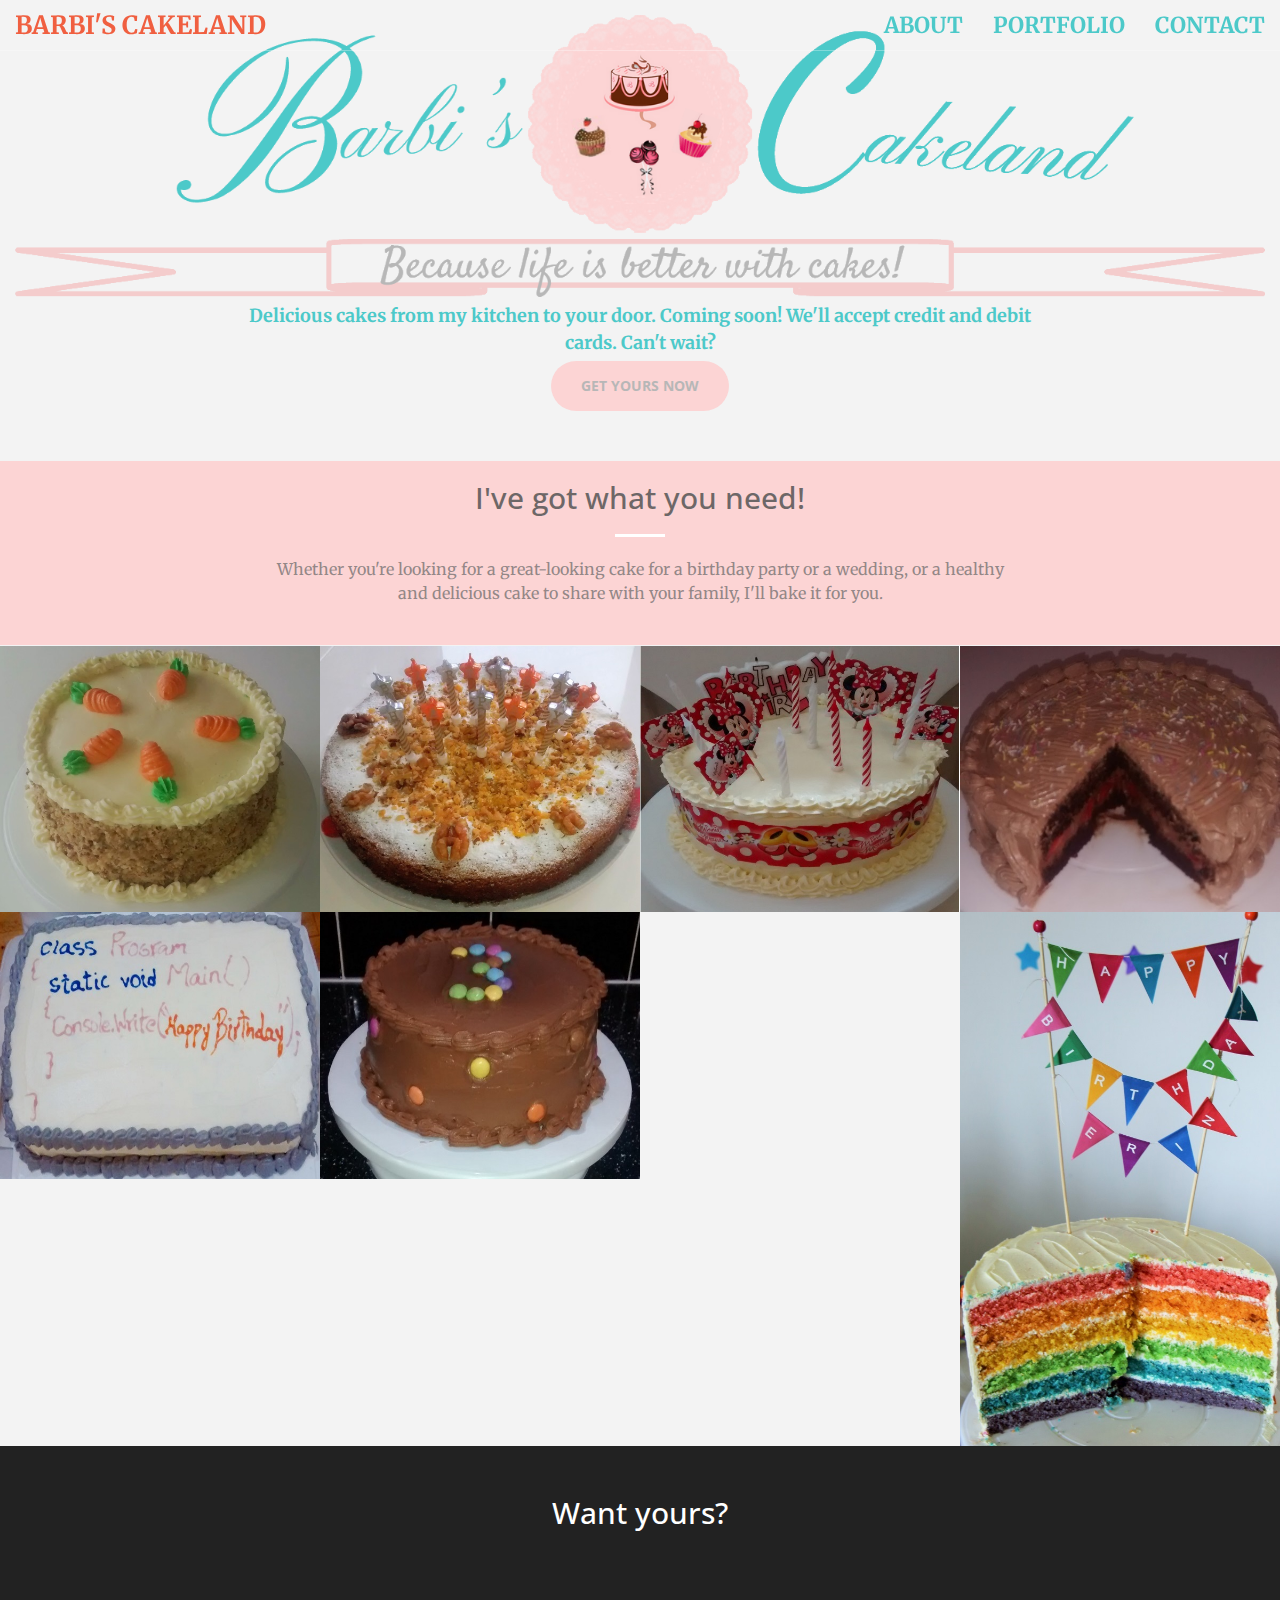
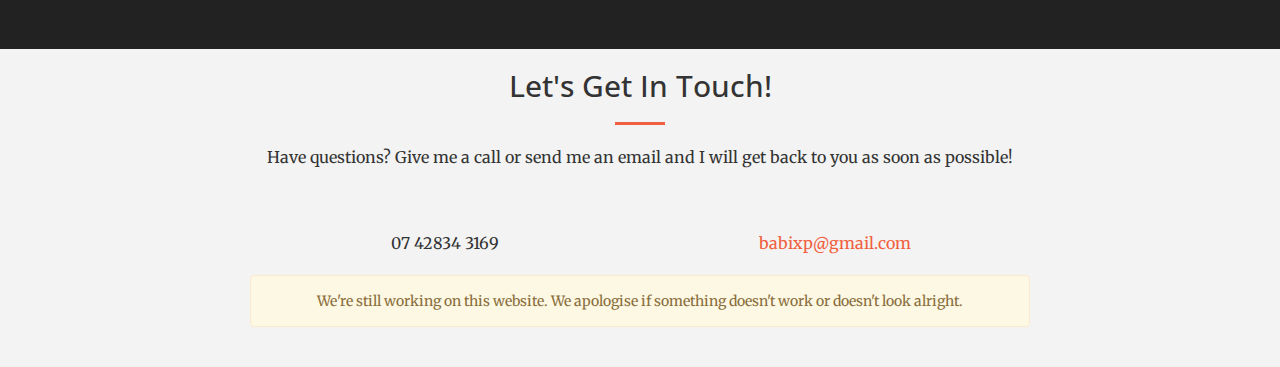
==== index.html @ f1e81ed0 "Added mailto link for Get In Touch" ====
﻿<!DOCTYPE html>
<html lang="en">

<head>

    <meta charset="utf-8">
    <meta http-equiv="X-UA-Compatible" content="IE=edge">
    <meta name="viewport" content="width=device-width, initial-scale=1">
    <meta name="description" content="Barbi's Cakeland'">
    <meta name="author" content="">

    <title>Barbi's Cakeland</title>

    <!-- Bootstrap Core CSS -->
    <link rel="stylesheet" href="css/bootstrap.min.css" type="text/css">

    <!-- Custom Fonts -->
    <link href='http://fonts.googleapis.com/css?family=Open+Sans:300italic,400italic,600italic,700italic,800italic,400,300,600,700,800' rel='stylesheet' type='text/css'>
    <link href='http://fonts.googleapis.com/css?family=Merriweather:400,300,300italic,400italic,700,700italic,900,900italic' rel='stylesheet' type='text/css'>
    <link rel="stylesheet" href="font-awesome/css/font-awesome.min.css" type="text/css">

    <!-- Plugin CSS -->
    <link rel="stylesheet" href="css/animate.min.css" type="text/css">

    <!-- Custom CSS -->
    <link rel="stylesheet" href="css/creative.css" type="text/css">

    <!-- HTML5 Shim and Respond.js IE8 support of HTML5 elements and media queries -->
    <!-- WARNING: Respond.js doesn't work if you view the page via file:// -->
    <!--[if lt IE 9]>
        <script src="https://oss.maxcdn.com/libs/html5shiv/3.7.0/html5shiv.js"></script>
        <script src="https://oss.maxcdn.com/libs/respond.js/1.4.2/respond.min.js"></script>
    <![endif]-->

</head>

<body id="page-top">

    <nav id="mainNav" class="navbar navbar-default navbar-fixed-top">
        <div class="container-fluid">
            <!-- Brand and toggle get grouped for better mobile display -->
            <div class="navbar-header">
                <button type="button" class="navbar-toggle collapsed" data-toggle="collapse" data-target="#bs-example-navbar-collapse-1">
                    <span class="sr-only">Toggle navigation</span>
                    <span class="icon-bar"></span>
                    <span class="icon-bar"></span>
                    <span class="icon-bar"></span>
                </button>
                <a class="navbar-brand page-scroll" href="#page-top">Barbi's Cakeland</a>
            </div>

            <!-- Collect the nav links, forms, and other content for toggling -->
            <div class="collapse navbar-collapse" id="bs-example-navbar-collapse-1">
                <ul class="nav navbar-nav navbar-right">
                    <li>
                        <a class="page-scroll" href="#about">About</a>
                    </li>
                    <li>
                        <a class="page-scroll" href="#portfolio">Portfolio</a>
                    </li>
                    <li>
                        <a class="page-scroll" href="#contact">Contact</a>
                    </li>
                </ul>
            </div>
            <!-- /.navbar-collapse -->
        </div>
        <!-- /.container-fluid -->
    </nav>

    <header>
        <div class="header-content">
            <img src="img/header.png" />
            <div class="header-content-inner">
                <p>Delicious cakes from my kitchen to your door. Coming soon! We'll accept credit and debit cards. Can't wait?</p>
                <a href="#contact" class="btn btn-primary btn-xl page-scroll">Get yours now</a>
            </div>
        </div>
    </header>

    <section class="bg-primary" id="about">
        <div class="container">
            <div class="row">
                <div class="col-lg-8 col-lg-offset-2 text-center">
                    <h2 class="section-heading">I've got what you need!</h2>
                    <hr class="light">
                    <p class="text-faded">Whether you're looking for a great-looking cake for a birthday party or a wedding, or a healthy and delicious cake to share with your family, I'll bake it for you.</p>
                </div>
            </div>
        </div>
    </section>

    <section class="no-padding" id="portfolio">
        <div class="container-fluid">
            <div class="row no-gutter">
                <div class="col-lg-12 col-sm-12">
                    <div href="" class="portfolio-box">
                        <img src="img/portfolio/castle.jpg" class="img-responsive" alt="">
                        <div class="portfolio-box-caption">
                            <div class="portfolio-box-caption-content">
                                <div class="project-category">
                                    Chocolate Disney princesses castle cake
                                </div>
                                <div class="project-name">
                                    Ideal for children's birthday parties
                                </div>
                            </div>
                        </div>
                    </div>
                </div>
            </div>
            <div class="row no-gutter">
                <div class="col-lg-3 col-sm-4">
                    <div href="" class="portfolio-box">
                        <img src="img/portfolio/carrot.jpg" class="img-responsive" alt="">
                        <div class="portfolio-box-caption">
                            <div class="portfolio-box-caption-content">
                                <div class="project-category">
                                    Carrot cake
                                </div>
                                <div class="project-name">
                                    With soft cheese & buttercream icing and roasted walnuts. Simply delicious!
                                </div>
                            </div>
                        </div>
                    </div>
                </div>
                <div class="col-lg-3 col-sm-4">
                    <div class="portfolio-box">
                        <img src="img/portfolio/carrotnobutter.jpg" class="img-responsive" alt="">
                        <div class="portfolio-box-caption">
                            <div class="portfolio-box-caption-content">
                                <div class="project-category">
                                    Carrot sponge with no butter
                                </div>
                                <div class="project-name">
                                    Very soft and moist. Carrots add a delicate sweetness and a very nice texture when combined with walnuts and raisins
                                </div>
                            </div>
                        </div>
                    </div>
                </div>
                <div class="col-lg-3 col-sm-4">
                    <div class="portfolio-box">
                        <img src="img/portfolio/minniemouse.jpg" class="img-responsive" alt="">
                        <div class="portfolio-box-caption">
                            <div class="portfolio-box-caption-content">
                                <div class="project-category">
                                    Minnie mouse themed victoria sponge
                                </div>
                                <div class="project-name">
                                    With raspberry jam and soft cheese & buttercream icing
                                </div>
                            </div>
                        </div>
                    </div>
                </div>
                <div class="col-lg-3 col-sm-4">
                    <div class="portfolio-box">
                        <img src="img/portfolio/chocolatestrawberry.jpg" class="img-responsive" alt="">
                        <div class="portfolio-box-caption">
                            <div class="portfolio-box-caption-content">
                                <div class="project-category">
                                    Chocolate & strawberry cake
                                </div>
                                <div class="project-name">
                                    Filled with fresh yummy strawberries
                                </div>
                            </div>
                        </div>
                    </div>
                </div>
                <div class="col-lg-3 col-sm-4">
                    <div class="portfolio-box">
                        <img src="img/portfolio/victoriaguava.jpg" class="img-responsive" alt="">
                        <div class="portfolio-box-caption">
                            <div class="portfolio-box-caption-content">
                                <div class="project-category">
                                    Victoria sponge
                                </div>
                                <div class="project-name">
                                    With guava jam and buttercream icing
                                </div>
                            </div>
                        </div>
                    </div>
                </div>
                <div class="col-lg-3 col-sm-4">
                    <div class="portfolio-box">
                        <img src="img/portfolio/chocolate.jpg" class="img-responsive" alt="">
                        <div class="portfolio-box-caption">
                            <div class="portfolio-box-caption-content">
                                <div class="project-category">
                                    Chocolate cake
                                </div>
                                <div class="project-name">
                                    With chocolate buttercream icing
                                </div>
                            </div>
                        </div>
                    </div>
                </div>
                <div class="col-lg-3 col-sm-4">
                    <div class="portfolio-box">
                        <img src="img/portfolio/rainbow.jpg" class="img-responsive" alt="">
                        <div class="portfolio-box-caption">
                            <div class="portfolio-box-caption-content">
                                <div class="project-category">
                                    Rainbow cake
                                </div>
                                <div class="project-name">
                                    With white chocolate buttercream in-between layers...
                                </div>
                            </div>
                        </div>
                    </div>
                </div>
                <div class="col-lg-3 col-sm-4">
                    <div class="portfolio-box">
                        <img src="img/portfolio/rainbowcut.jpg" class="img-responsive" alt="">
                        <div class="portfolio-box-caption">
                            <div class="portfolio-box-caption-content">
                                <div class="project-category">
                                    Rainbow cake
                                </div>
                                <div class="project-name">
                                    Yummy and so colourful!
                                </div>
                            </div>
                        </div>
                    </div>
                </div>
            </div>
        </div>
    </section>

    <aside class="bg-dark">
        <div class="container text-center">
            <div class="call-to-action">
                <h2>Want yours?</h2>
                <a href="mailto:babixp@gmail.com?subject=Cake enquiry&body=Please, write your query here" class="btn btn-default btn-xl wow tada">Get in touch now!</a>
            </div>
        </div>
    </aside>

    <section id="contact">
        <div class="container">
            <div class="row">
                <div class="col-lg-8 col-lg-offset-2 text-center">
                    <h2 class="section-heading">Let's Get In Touch!</h2>
                    <hr class="primary">
                    <p>Have questions? Give me a call or send me an email and I will get back to you as soon as possible!</p>
                </div>
                <div class="col-lg-4 col-lg-offset-2 text-center">
                    <i class="fa fa-phone fa-3x wow bounceIn"></i>
                    <p>07 42834 3169</p>
                </div>
                <div class="col-lg-4 text-center">
                    <i class="fa fa-envelope-o fa-3x wow bounceIn" data-wow-delay=".1s"></i>
                    <p><a href="mailto:your-email@your-domain.com">babixp@gmail.com</a></p>
                </div>
            </div>
            <div class="row">
                <div class="col-lg-8 col-lg-offset-2 text-center alert alert-warning">We're still working on this website. We apologise if something doesn't work or doesn't look alright.</div>
            </div>
        </div>
    </section>

    <!-- jQuery -->
    <script src="js/jquery.js"></script>

    <!-- Bootstrap Core JavaScript -->
    <script src="js/bootstrap.min.js"></script>

    <!-- Plugin JavaScript -->
    <script src="js/jquery.easing.min.js"></script>
    <script src="js/jquery.fittext.js"></script>
    <script src="js/wow.min.js"></script>

    <!-- Custom Theme JavaScript -->
    <script src="js/creative.js"></script>

    <script src="js/index.js"></script>
</body>

</html>
---- css/creative.css ----
/*!
 * Start Bootstrap - Creative Bootstrap Theme (http://startbootstrap.com)
 * Code licensed under the Apache License v2.0.
 * For details, see http://www.apache.org/licenses/LICENSE-2.0.
 */

html,
body {
    width: 100%;
    height: 100%;
    background-color: #F3F3F3;
}

body {
    font-family: Merriweather,'Helvetica Neue',Arial,sans-serif;
}

hr {
    max-width: 50px;
    border-color: #f05f40;
    border-width: 3px;
}

hr.light {
    border-color: #fff;
}

a {
    color: #f05f40;
    -webkit-transition: all .35s;
    -moz-transition: all .35s;
    transition: all .35s;
}

a:hover,
a:focus {
    color: #eb3812;
}

h1,
h2,
h3,
h4,
h5,
h6 {
    font-family: 'Open Sans','Helvetica Neue',Arial,sans-serif;
}

p {
    margin-bottom: 20px;
    font-size: 16px;
    line-height: 1.5;
}

.bg-primary {
    background-color: #FCD4D4;
    color: #6d6767;
}

.bg-dark {
    color: #fff;
    background-color: #222;
}

.text-faded {
    color: rgba(100,100,100,.7);
}

section {
    padding: 20px 0;
}

aside {
    padding: 50px 0;
}

.no-padding {
    padding: 0;
}

.navbar-default {
    border-color: rgba(34,34,34,.05);
    font-family: 'Open Sans','Helvetica Neue',Arial,sans-serif;
    background-color: #fff;
    -webkit-transition: all .35s;
    -moz-transition: all .35s;
    transition: all .35s;
}

.navbar-default .navbar-header .navbar-brand {
    text-transform: uppercase;
    font-family: Merriweather,'Helvetica Neue',Arial,sans-serif;
    font-size: 25px;
    font-weight: 700;
    color: #f05f40;
}

.navbar-default .navbar-header .navbar-brand:hover,
.navbar-default .navbar-header .navbar-brand:focus {
    color: #eb3812;
}

.navbar-default .nav > li>a,
.navbar-default .nav>li>a:focus {
    font-family: Merriweather,'Helvetica Neue',Arial,sans-serif;
    text-transform: uppercase;
    font-size: 22px;
    font-weight: 700;
    color: #222;
}

.navbar-default .nav > li>a:hover,
.navbar-default .nav>li>a:focus:hover {
    color: #f05f40;
}

.navbar-default .nav > li.active>a,
.navbar-default .nav>li.active>a:focus {
    color: #f05f40!important;
    background-color: transparent;
}

.navbar-default .nav > li.active>a:hover,
.navbar-default .nav>li.active>a:focus:hover {
    background-color: transparent;
}

@media(min-width:768px) {
    .navbar-default {
        border-color: rgba(255,255,255,.3);
        background-color: transparent;
    }

    .navbar-default .navbar-header .navbar-brand {
        color: #4CC9C9;
    }

    .navbar-default .navbar-header .navbar-brand:hover,
    .navbar-default .navbar-header .navbar-brand:focus {
        color: #f05f40;
    }

    .navbar-default .nav > li>a,
    .navbar-default .nav>li>a:focus {
        color: #4CC9C9;
    }

    .navbar-default .nav > li>a:hover,
    .navbar-default .nav>li>a:focus:hover {
        color: #f05f40;
    }

    .navbar-default.affix {
        border-color: rgba(34,34,34,.05);
        background-color: #fff;
    }

    .navbar-default.affix .navbar-header .navbar-brand {
        font-size: 14px;
        color: #f05f40;
    }

    .navbar-default.affix .navbar-header .navbar-brand:hover,
    .navbar-default.affix .navbar-header .navbar-brand:focus {
        color: #eb3812;
    }

    .navbar-default.affix .nav > li>a,
    .navbar-default.affix .nav>li>a:focus {
        color: #222;
    }

    .navbar-default.affix .nav > li>a:hover,
    .navbar-default.affix .nav>li>a:focus:hover {
        color: #f05f40;
    }
}

header {
    position: relative;
    width: 100%;
    text-align: center;
    background-color: #F3F3F3;
}

header .header-content {
    position: relative;
    width: 100%;
    padding-bottom: 50px;
    padding-left: 15px;
    padding-right: 15px;
    padding-top: 15px;
    text-align: center;
}

header .header-content img {
    max-width:100%;
}

header .header-content .header-content-inner h1 {
    margin-top: 0;
    margin-bottom: 0;
    text-transform: uppercase;
    font-weight: 700;
}

header .header-content .header-content-inner hr {
    margin: 30px auto;
}

header .header-content .header-content-inner p {
    margin-bottom: 5px;
    font-size: 16px;
    font-weight: 300;
    color: #4CC9C9;
    font-weight: bold;
}

@media(min-width:768px) {
    header {
    }

    header .header-content {
    }

    header .header-content .header-content-inner {
        margin-right: auto;
        margin-left: auto;
        max-width: 1000px;
    }

    header .header-content .header-content-inner p {
        margin-right: auto;
        margin-left: auto;
        max-width: 80%;
        font-size: 18px;
        margin-top: 5px;
    }
}

.section-heading {
    margin-top: 0;
}

.service-box {
    margin: 50px auto 0;
    max-width: 400px;
}

@media(min-width:992px) {
    .service-box {
        margin: 20px auto 0;
    }
}

.service-box p {
    margin-bottom: 0;
}

.portfolio-box {
    display: block;
    position: relative;
    margin: 0 auto;
    max-width: 600px;
}

.portfolio-box .portfolio-box-caption {
    display: block;
    position: absolute;
    bottom: 0;
    width: 100%;
    height: 100%;
    text-align: center;
    color: #fff;
    opacity: 0;
    background: rgba(240,95,64,.5);
    -webkit-transition: all .35s;
    -moz-transition: all .35s;
    transition: all .35s;
}

.portfolio-box .portfolio-box-caption .portfolio-box-caption-content {
    position: absolute;
    top: 50%;
    width: 100%;
    text-align: center;
    transform: translateY(-50%);
}

.portfolio-box .portfolio-box-caption .portfolio-box-caption-content .project-category,
.portfolio-box .portfolio-box-caption .portfolio-box-caption-content .project-name {
    padding: 0 15px;
    font-family: 'Open Sans','Helvetica Neue',Arial,sans-serif;
}

.portfolio-box .portfolio-box-caption .portfolio-box-caption-content .project-category {
    text-transform: uppercase;
    font-size: 14px;
    font-weight: 600;
}

.portfolio-box .portfolio-box-caption .portfolio-box-caption-content .project-name {
    font-size: 18px;
}

.portfolio-box:hover .portfolio-box-caption {
    opacity: 1;
}

@media(min-width:768px) {
    .portfolio-box .portfolio-box-caption .portfolio-box-caption-content .project-category {
        font-size: 16px;
    }

    .portfolio-box .portfolio-box-caption .portfolio-box-caption-content .project-name {
        font-size: 22px;
    }
}

.call-to-action h2 {
    margin: 0 auto 20px;
}

.text-primary {
    color: #f05f40;
}

.no-gutter > [class*=col-] {
    padding-right: 0;
    padding-left: 0;
}

.btn-default {
    border-color: #fff;
    color: #222;
    background-color: #fff;
    -webkit-transition: all .35s;
    -moz-transition: all .35s;
    transition: all .35s;
}

.btn-default:hover,
.btn-default:focus,
.btn-default.focus,
.btn-default:active,
.btn-default.active,
.open > .dropdown-toggle.btn-default {
    border-color: #ededed;
    color: #222;
    background-color: #f2f2f2;
}

.btn-default:active,
.btn-default.active,
.open > .dropdown-toggle.btn-default {
    background-image: none;
}

.btn-default.disabled,
.btn-default[disabled],
fieldset[disabled] .btn-default,
.btn-default.disabled:hover,
.btn-default[disabled]:hover,
fieldset[disabled] .btn-default:hover,
.btn-default.disabled:focus,
.btn-default[disabled]:focus,
fieldset[disabled] .btn-default:focus,
.btn-default.disabled.focus,
.btn-default[disabled].focus,
fieldset[disabled] .btn-default.focus,
.btn-default.disabled:active,
.btn-default[disabled]:active,
fieldset[disabled] .btn-default:active,
.btn-default.disabled.active,
.btn-default[disabled].active,
fieldset[disabled] .btn-default.active {
    border-color: #fff;
    background-color: #fff;
}

.btn-default .badge {
    color: #fff;
    background-color: #222;
}

.btn-primary {
    border-color: #FCD4D4;
    color: #B7B7B7;
    background-color: #FCD4D4;
    -webkit-transition: all .35s;
    -moz-transition: all .35s;
    transition: all .35s;
}

.btn-primary:hover,
.btn-primary:focus,
.btn-primary.focus,
.btn-primary:active,
.btn-primary.active,
.open > .dropdown-toggle.btn-primary {
    border-color: #ed431f;
    color: #fff;
    background-color: #ee4b28;
}

.btn-primary:active,
.btn-primary.active,
.open > .dropdown-toggle.btn-primary {
    background-image: none;
}

.btn-primary.disabled,
.btn-primary[disabled],
fieldset[disabled] .btn-primary,
.btn-primary.disabled:hover,
.btn-primary[disabled]:hover,
fieldset[disabled] .btn-primary:hover,
.btn-primary.disabled:focus,
.btn-primary[disabled]:focus,
fieldset[disabled] .btn-primary:focus,
.btn-primary.disabled.focus,
.btn-primary[disabled].focus,
fieldset[disabled] .btn-primary.focus,
.btn-primary.disabled:active,
.btn-primary[disabled]:active,
fieldset[disabled] .btn-primary:active,
.btn-primary.disabled.active,
.btn-primary[disabled].active,
fieldset[disabled] .btn-primary.active {
    border-color: #f05f40;
    background-color: #f05f40;
}

.btn-primary .badge {
    color: #f05f40;
    background-color: #fff;
}

.btn {
    border: 0;
    border-radius: 300px;
    text-transform: uppercase;
    font-family: 'Open Sans','Helvetica Neue',Arial,sans-serif;
    font-weight: 700;
}

.btn-xl {
    padding: 15px 30px;
}

::-moz-selection {
    text-shadow: none;
    color: #fff;
    background: #222;
}

::selection {
    text-shadow: none;
    color: #fff;
    background: #222;
}

img::selection {
    color: #fff;
    background: 0 0;
}

img::-moz-selection {
    color: #fff;
    background: 0 0;
}

body {
    webkit-tap-highlight-color: #222;
}
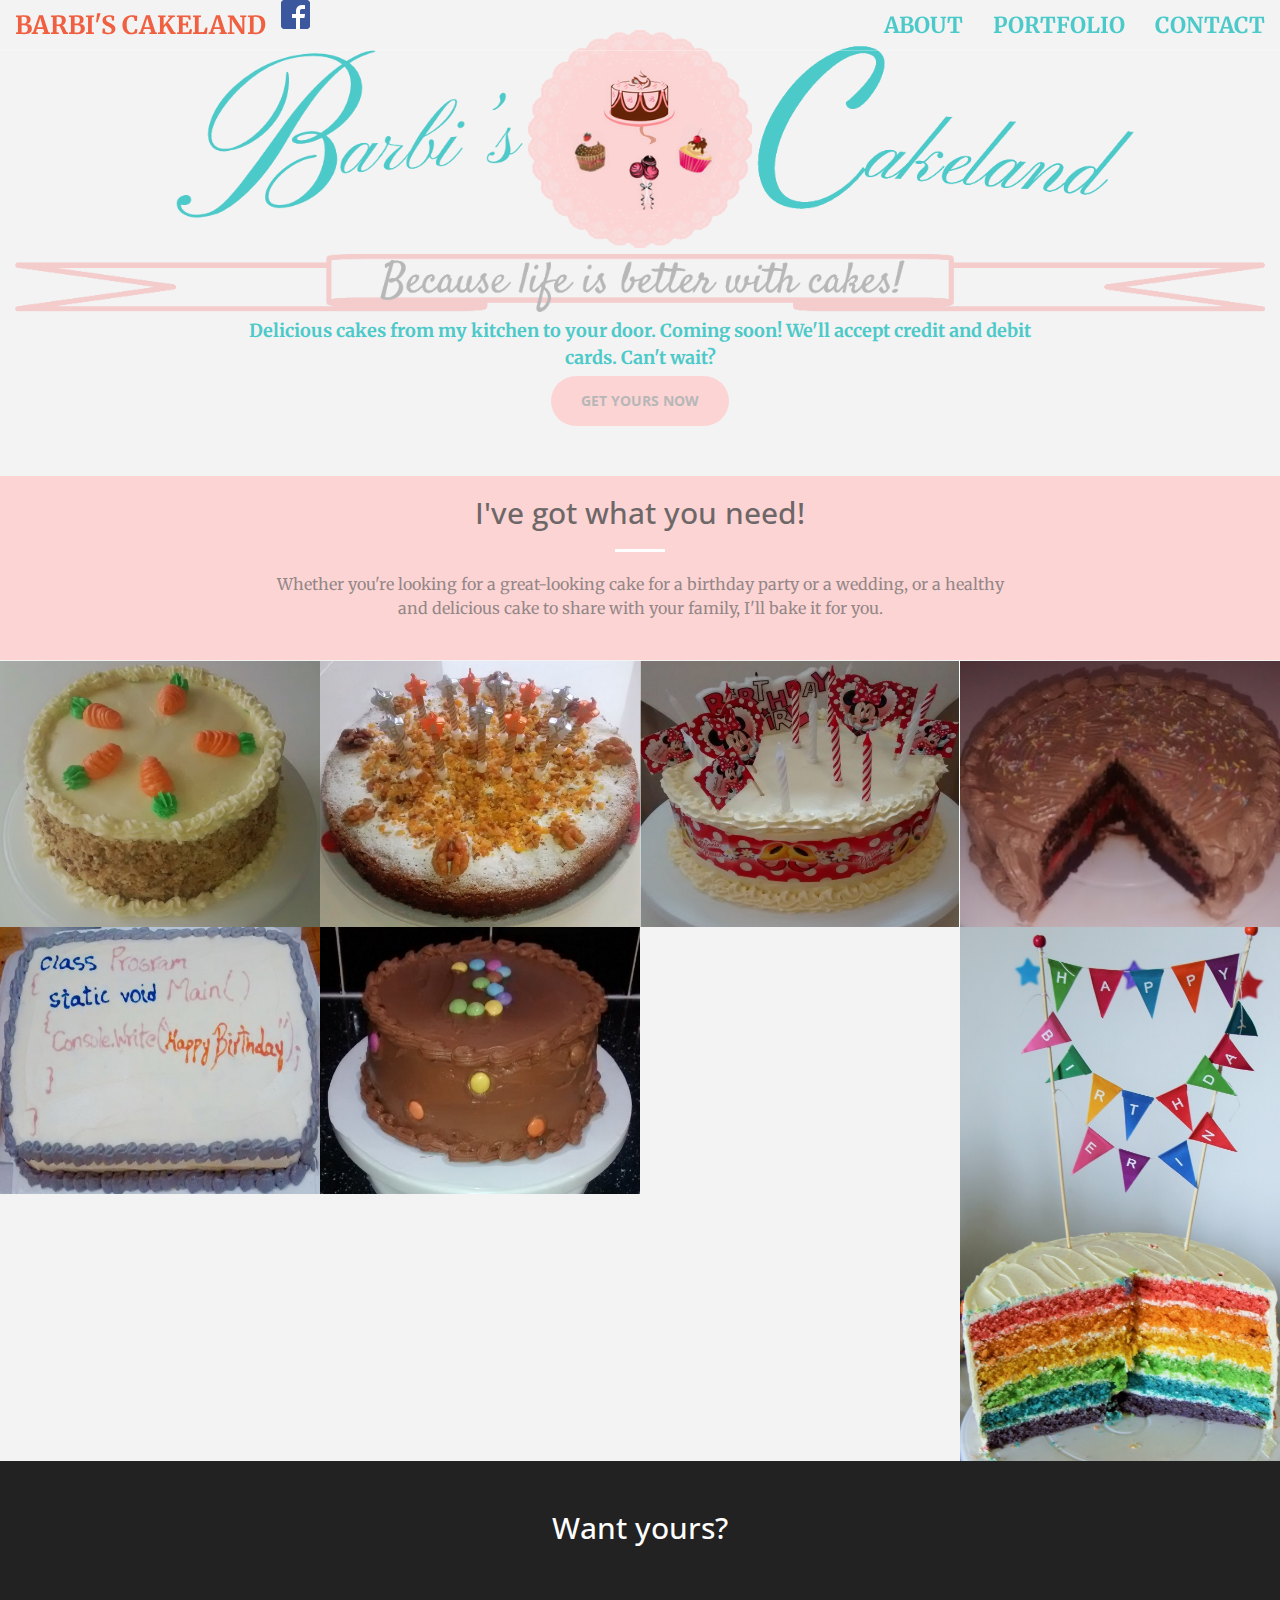
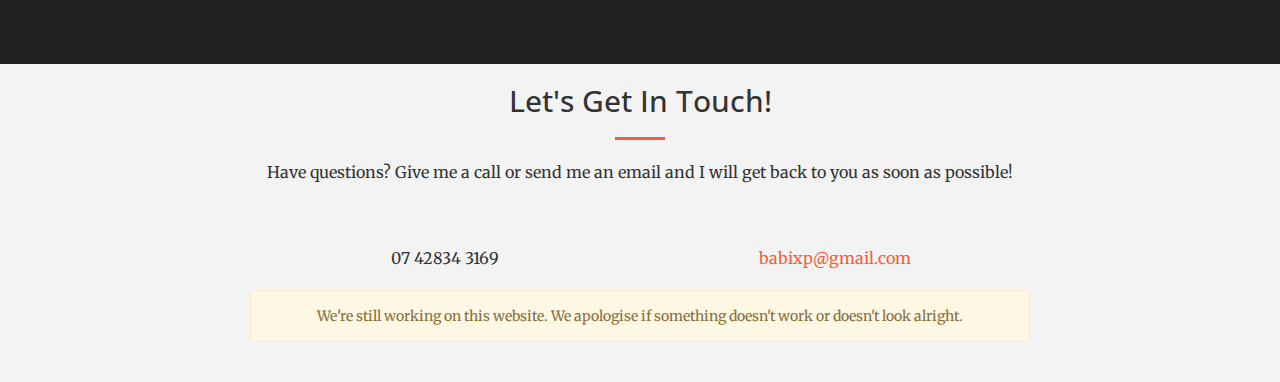
==== commit 8dcbed8f: "Added Facebook buttons" ====
--- a/index.html
+++ b/index.html
@@ -35,6 +35,17 @@
 </head>
 
 <body id="page-top">
+    <!-- Facebook like include -->
+    <div id="fb-root"></div>
+    <script>
+        (function (d, s, id) {
+            var js, fjs = d.getElementsByTagName(s)[0];
+            if (d.getElementById(id)) return;
+            js = d.createElement(s); js.id = id;
+            js.src = "//connect.facebook.net/en_GB/sdk.js#xfbml=1&version=v2.3";
+            fjs.parentNode.insertBefore(js, fjs);
+        }(document, 'script', 'facebook-jssdk'));
+    </script>
 
     <nav id="mainNav" class="navbar navbar-default navbar-fixed-top">
         <div class="container-fluid">
@@ -47,6 +58,9 @@
                     <span class="icon-bar"></span>
                 </button>
                 <a class="navbar-brand page-scroll" href="#page-top">Barbi's Cakeland</a>
+                <a href="https://www.facebook.com/barbiscakeland"><img src="img/FB-f-Logo__blue_29.png" /></a>
+                <!-- Facebook like button... depends on "Facebook include" above-->
+                <div class="fb-like" data-href="https://www.facebook.com/barbiscakeland" data-width="29" data-layout="button_count" data-action="like" data-show-faces="true" data-share="true"></div>
             </div>
 
             <!-- Collect the nav links, forms, and other content for toggling -->
--- a/css/creative.css
+++ b/css/creative.css
@@ -189,7 +189,7 @@
     padding-bottom: 50px;
     padding-left: 15px;
     padding-right: 15px;
-    padding-top: 15px;
+    padding-top: 30px;
     text-align: center;
 }
 
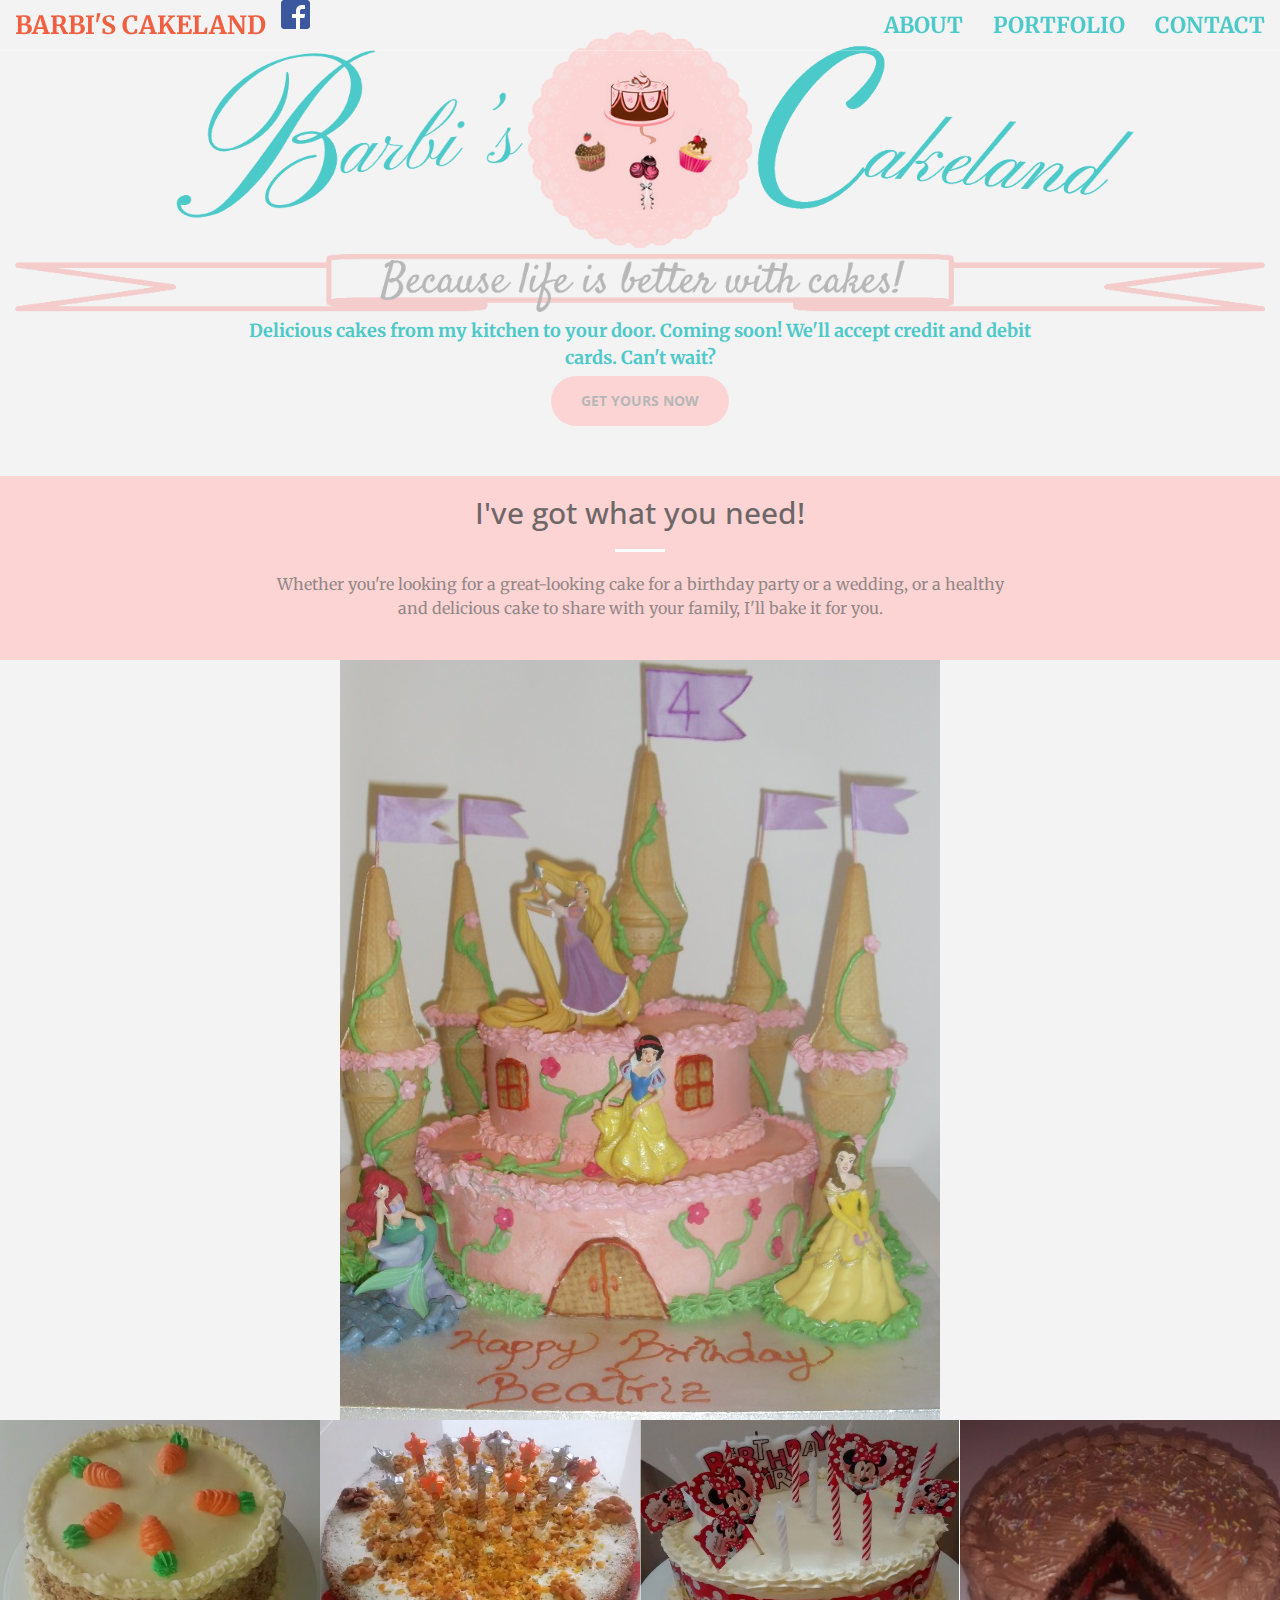
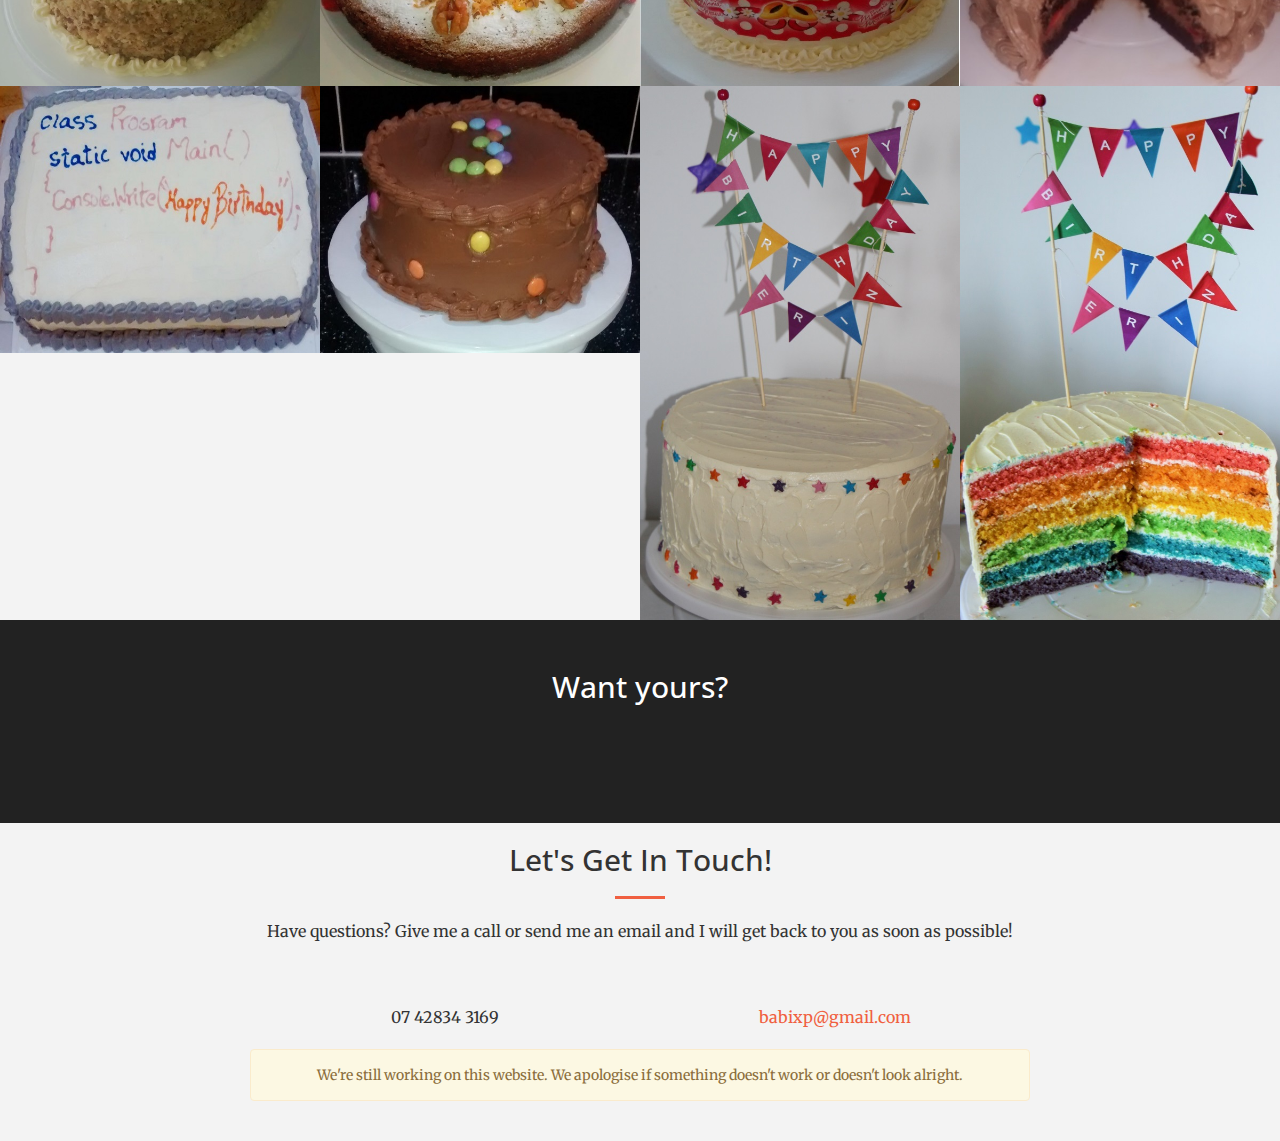
==== commit 40bba31b: "Fixing issue with case sensitive JPG extension" ====
--- a/index.html
+++ b/index.html
@@ -109,7 +109,7 @@
             <div class="row no-gutter">
                 <div class="col-lg-12 col-sm-12">
                     <div href="" class="portfolio-box">
-                        <img src="img/portfolio/castle.jpg" class="img-responsive" alt="">
+                        <img src="img/portfolio/castle.JPG" class="img-responsive" alt="">
                         <div class="portfolio-box-caption">
                             <div class="portfolio-box-caption-content">
                                 <div class="project-category">
@@ -216,7 +216,7 @@
                 </div>
                 <div class="col-lg-3 col-sm-4">
                     <div class="portfolio-box">
-                        <img src="img/portfolio/rainbow.jpg" class="img-responsive" alt="">
+                        <img src="img/portfolio/rainbow.JPG" class="img-responsive" alt="">
                         <div class="portfolio-box-caption">
                             <div class="portfolio-box-caption-content">
                                 <div class="project-category">
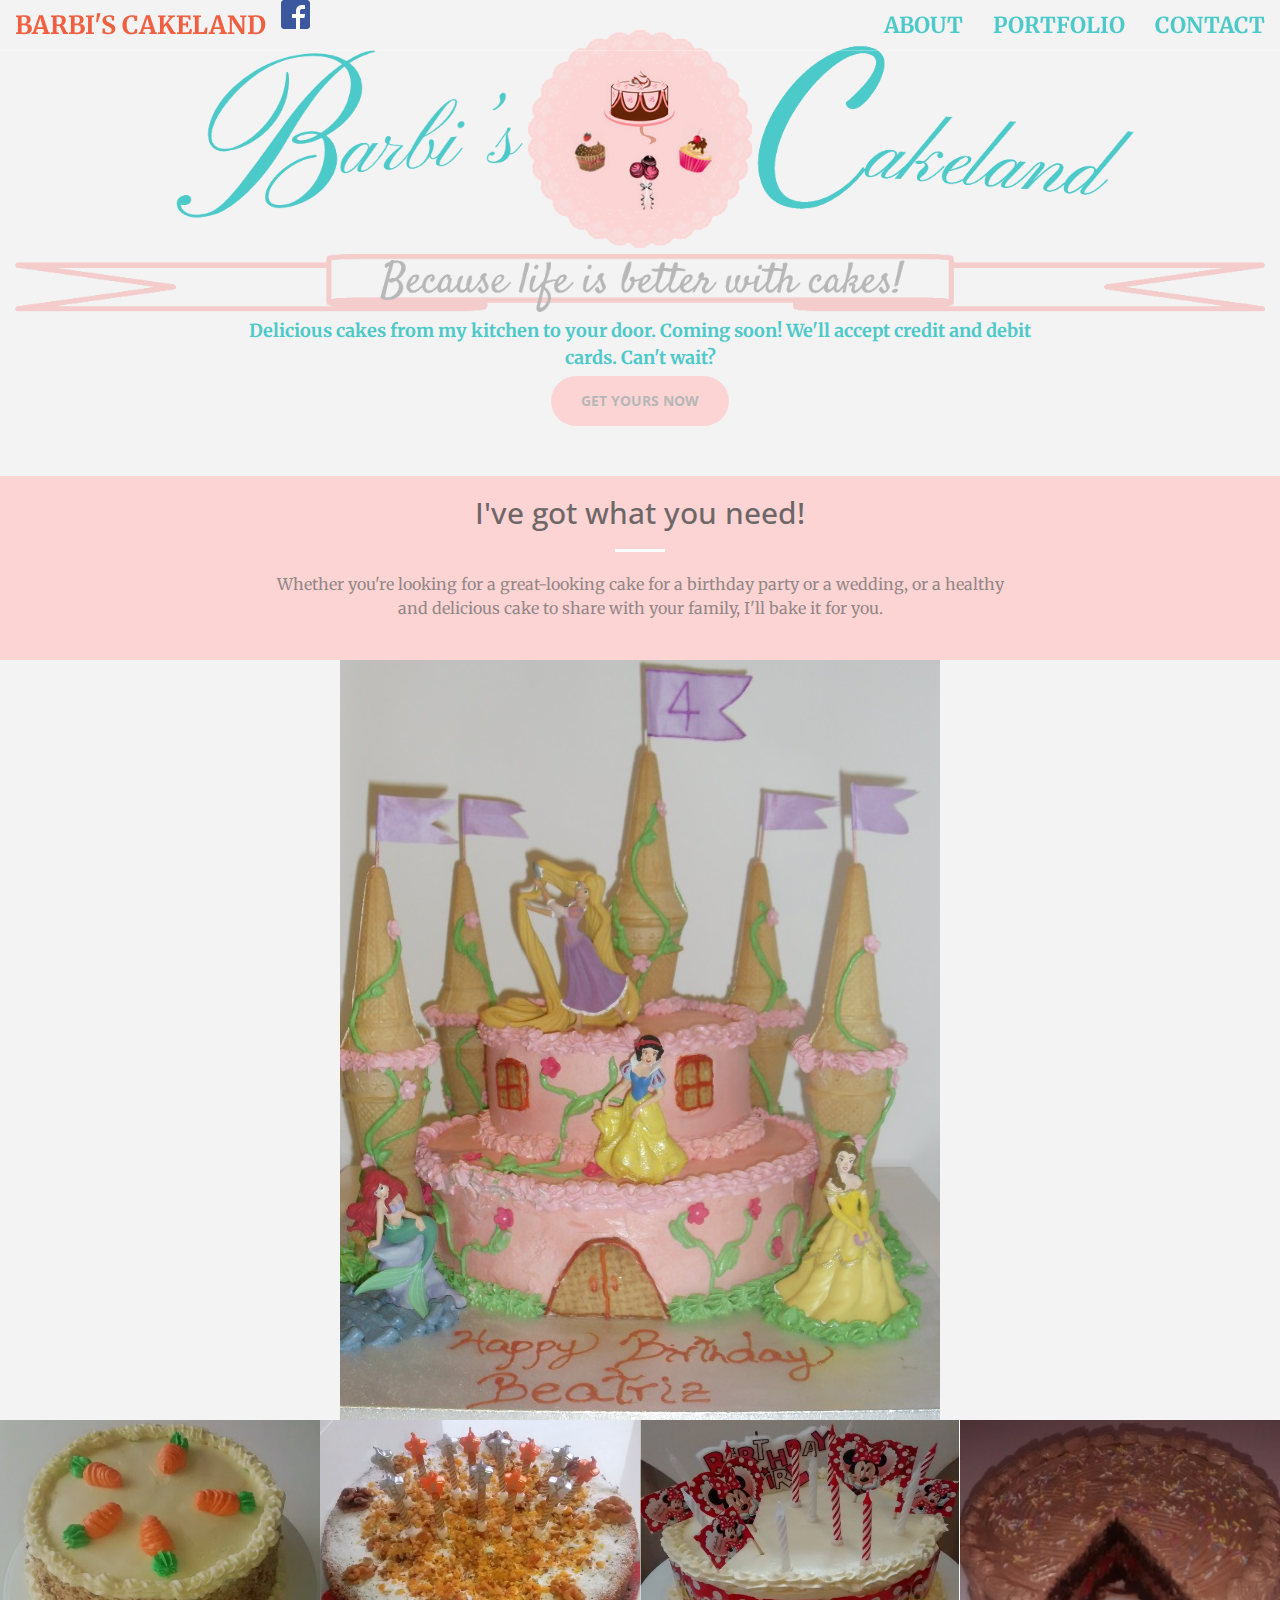
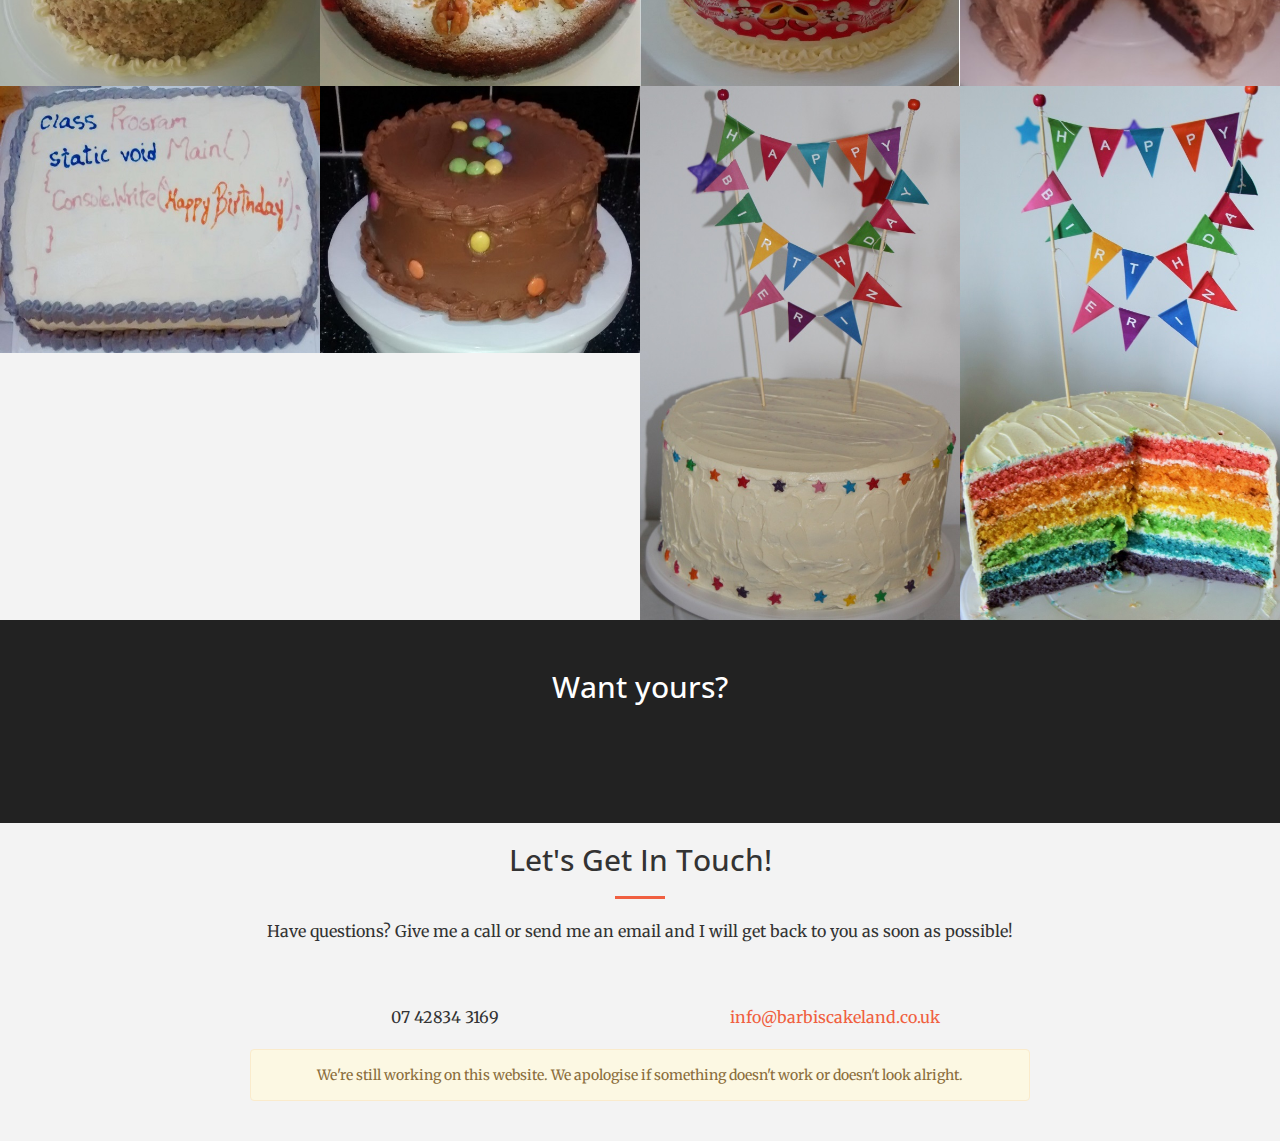
==== commit 5bf64df7: "Using info at barbiscakeland.co.uk email address" ====
--- a/index.html
+++ b/index.html
@@ -252,7 +252,7 @@
         <div class="container text-center">
             <div class="call-to-action">
                 <h2>Want yours?</h2>
-                <a href="mailto:babixp@gmail.com?subject=Cake enquiry&body=Please, write your query here" class="btn btn-default btn-xl wow tada">Get in touch now!</a>
+                <a href="mailto:info@barbiscakeland.co.uk?subject=Cake enquiry&body=Please, write your query here" class="btn btn-default btn-xl wow tada">Get in touch now!</a>
             </div>
         </div>
     </aside>
@@ -271,7 +271,7 @@
                 </div>
                 <div class="col-lg-4 text-center">
                     <i class="fa fa-envelope-o fa-3x wow bounceIn" data-wow-delay=".1s"></i>
-                    <p><a href="mailto:your-email@your-domain.com">babixp@gmail.com</a></p>
+                    <p><a href="mailto:info@barbiscakeland.co.uk">info@barbiscakeland.co.uk</a></p>
                 </div>
             </div>
             <div class="row">
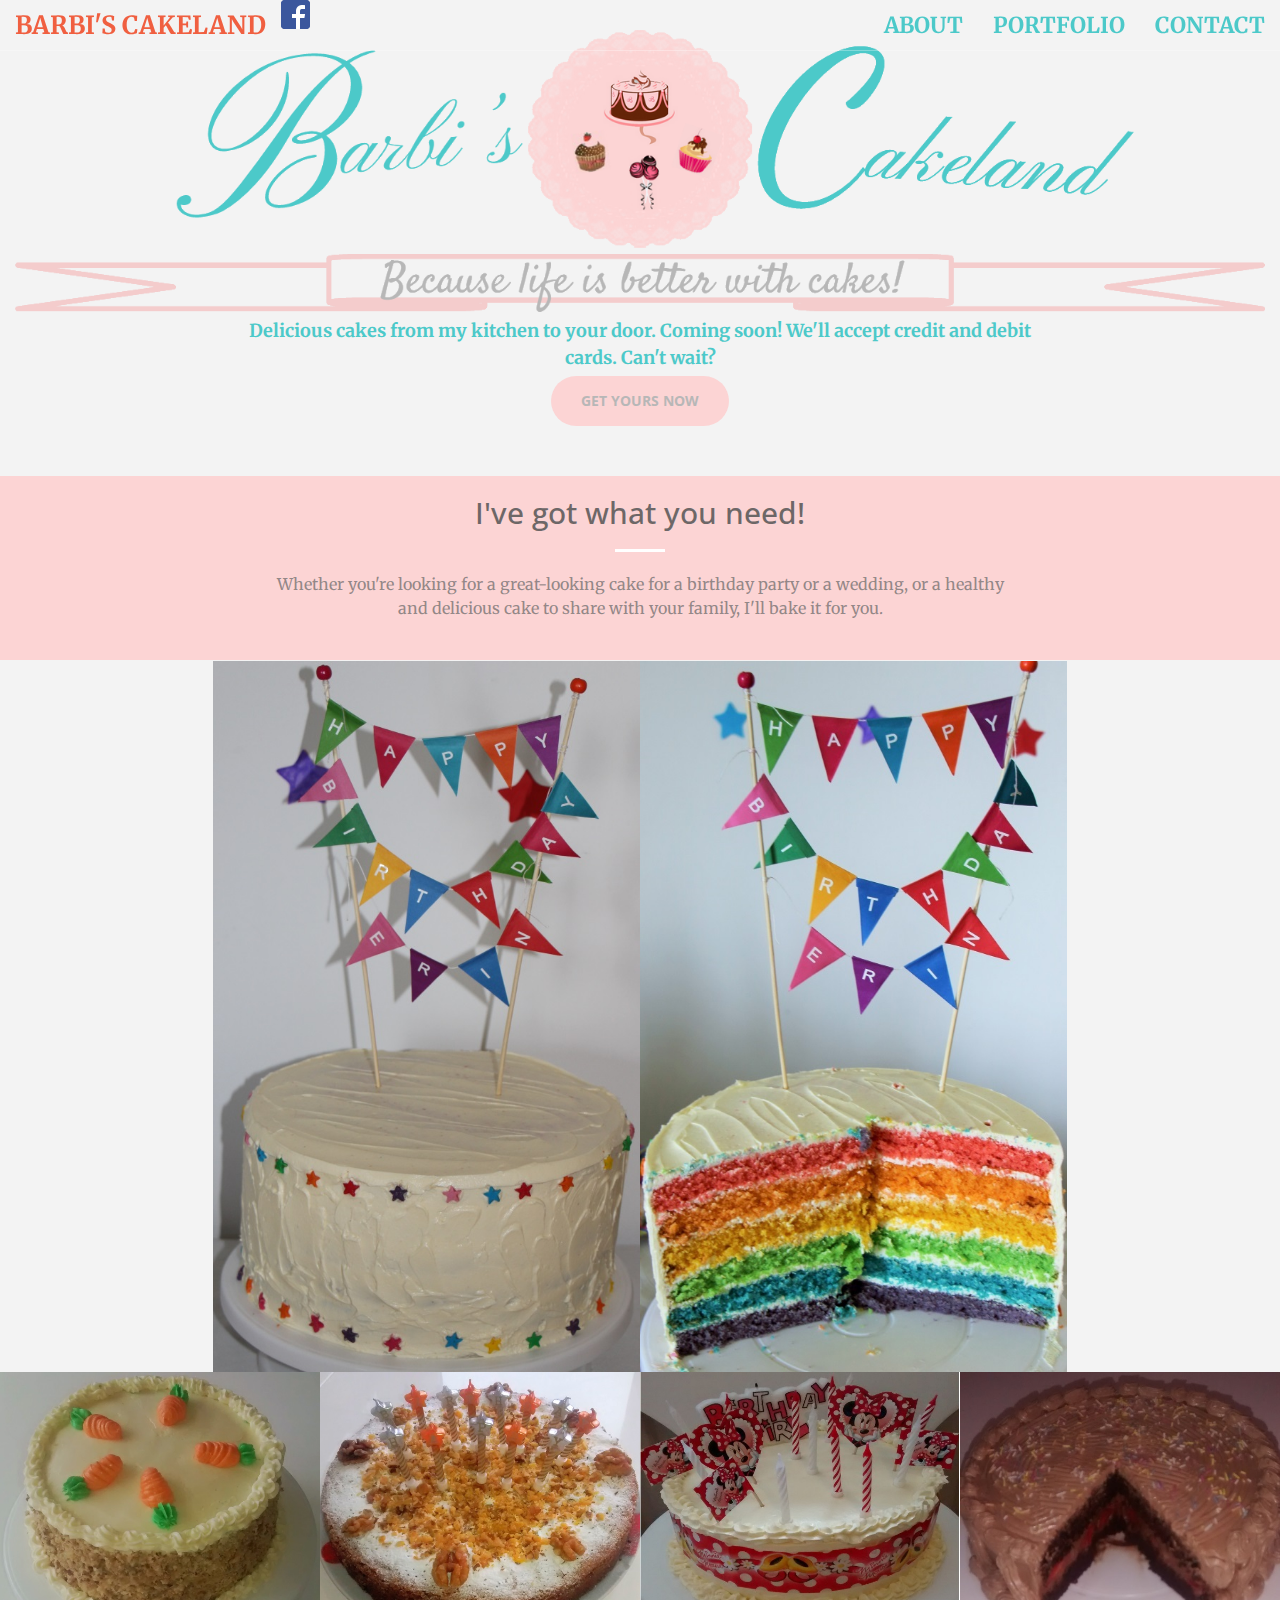
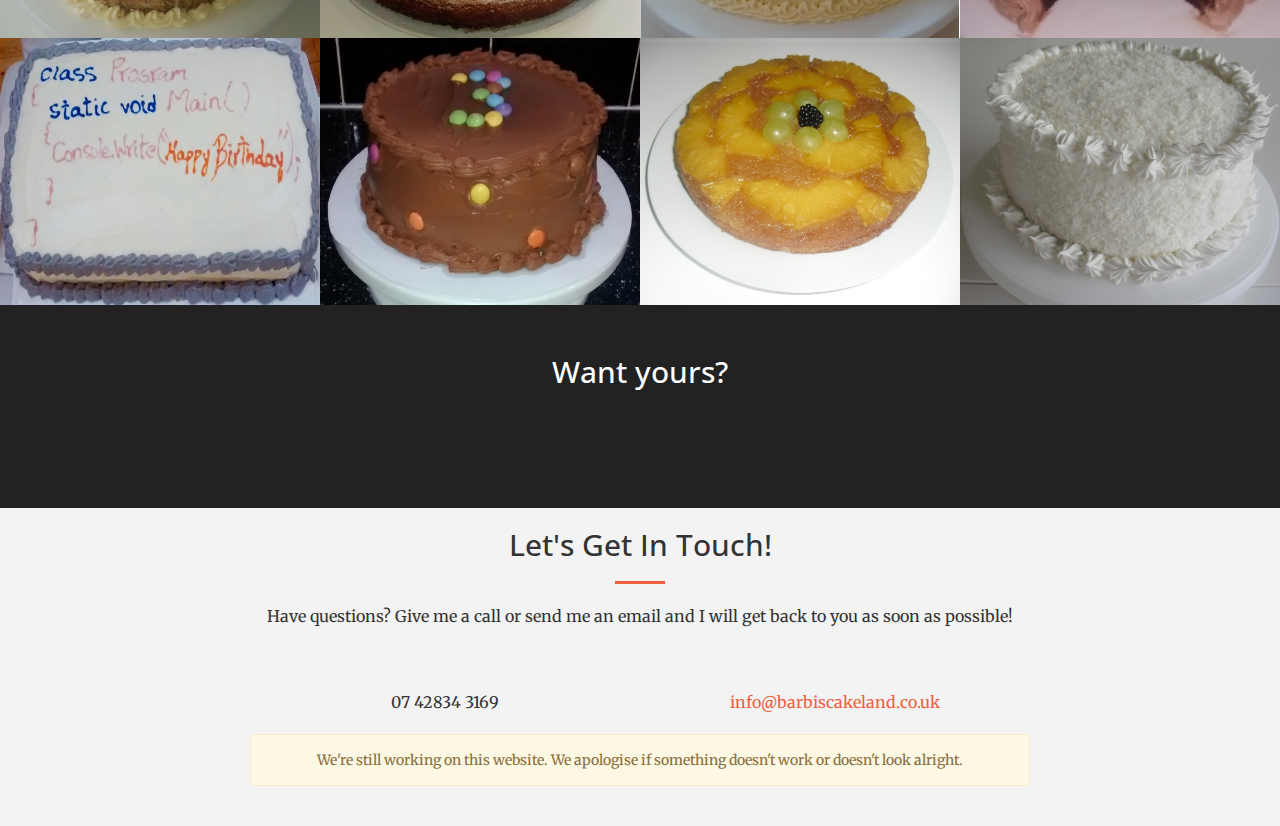
==== commit 1f505f12: "Added 2 new cakes: coconut and pinneaple." ====
--- a/index.html
+++ b/index.html
@@ -109,7 +109,7 @@
             <div class="row no-gutter">
                 <div class="col-lg-12 col-sm-12">
                     <div href="" class="portfolio-box">
-                        <img src="img/portfolio/castle.JPG" class="img-responsive" alt="">
+                        <img src="img/portfolio/castle.jpg" class="img-responsive" alt="">
                         <div class="portfolio-box-caption">
                             <div class="portfolio-box-caption-content">
                                 <div class="project-category">
@@ -117,6 +117,38 @@
                                 </div>
                                 <div class="project-name">
                                     Ideal for children's birthday parties
+                                </div>
+                            </div>
+                        </div>
+                    </div>
+                </div>
+            </div>
+            <div class="row no-gutter">
+                <div class="col-lg-4 col-sm-6 col-lg-offset-2">
+                    <div class="portfolio-box">
+                        <img src="img/portfolio/rainbow.JPG" class="img-responsive" alt="">
+                        <div class="portfolio-box-caption">
+                            <div class="portfolio-box-caption-content">
+                                <div class="project-category">
+                                    Rainbow cake
+                                </div>
+                                <div class="project-name">
+                                    With white chocolate buttercream in-between layers...
+                                </div>
+                            </div>
+                        </div>
+                    </div>
+                </div>
+                <div class="col-lg-4 col-sm-6">
+                    <div class="portfolio-box">
+                        <img src="img/portfolio/rainbowcut.jpg" class="img-responsive" alt="">
+                        <div class="portfolio-box-caption">
+                            <div class="portfolio-box-caption-content">
+                                <div class="project-category">
+                                    Rainbow cake
+                                </div>
+                                <div class="project-name">
+                                    Yummy and so colourful!
                                 </div>
                             </div>
                         </div>
@@ -216,29 +248,29 @@
                 </div>
                 <div class="col-lg-3 col-sm-4">
                     <div class="portfolio-box">
-                        <img src="img/portfolio/rainbow.JPG" class="img-responsive" alt="">
-                        <div class="portfolio-box-caption">
-                            <div class="portfolio-box-caption-content">
-                                <div class="project-category">
-                                    Rainbow cake
-                                </div>
-                                <div class="project-name">
-                                    With white chocolate buttercream in-between layers...
-                                </div>
-                            </div>
-                        </div>
-                    </div>
-                </div>
-                <div class="col-lg-3 col-sm-4">
-                    <div class="portfolio-box">
-                        <img src="img/portfolio/rainbowcut.jpg" class="img-responsive" alt="">
-                        <div class="portfolio-box-caption">
-                            <div class="portfolio-box-caption-content">
-                                <div class="project-category">
-                                    Rainbow cake
-                                </div>
-                                <div class="project-name">
-                                    Yummy and so colourful!
+                        <img src="img/portfolio/pinneaple.jpg" class="img-responsive" alt="">
+                        <div class="portfolio-box-caption">
+                            <div class="portfolio-box-caption-content">
+                                <div class="project-category">
+                                    Pinneaple cake
+                                </div>
+                                <div class="project-name">
+                                    With fresh pinneaples, perfect for dessert
+                                </div>
+                            </div>
+                        </div>
+                    </div>
+                </div>
+                <div class="col-lg-3 col-sm-4">
+                    <div class="portfolio-box">
+                        <img src="img/portfolio/coconut.jpg" class="img-responsive" alt="">
+                        <div class="portfolio-box-caption">
+                            <div class="portfolio-box-caption-content">
+                                <div class="project-category">
+                                    Coconut cake
+                                </div>
+                                <div class="project-name">
+                                    With lemon curd filling and a meringue & dessicated coconut frosting
                                 </div>
                             </div>
                         </div>
@@ -295,6 +327,18 @@
     <script src="js/creative.js"></script>
 
     <script src="js/index.js"></script>
+
+    <!-- Google analytics -->
+    <script>
+  (function(i,s,o,g,r,a,m){i['GoogleAnalyticsObject']=r;i[r]=i[r]||function(){
+  (i[r].q=i[r].q||[]).push(arguments)},i[r].l=1*new Date();a=s.createElement(o),
+  m=s.getElementsByTagName(o)[0];a.async=1;a.src=g;m.parentNode.insertBefore(a,m)
+  })(window,document,'script','//www.google-analytics.com/analytics.js','ga');
+
+  ga('create', 'UA-66044641-1', 'auto');
+  ga('send', 'pageview');
+
+    </script>
 </body>
 
 </html>
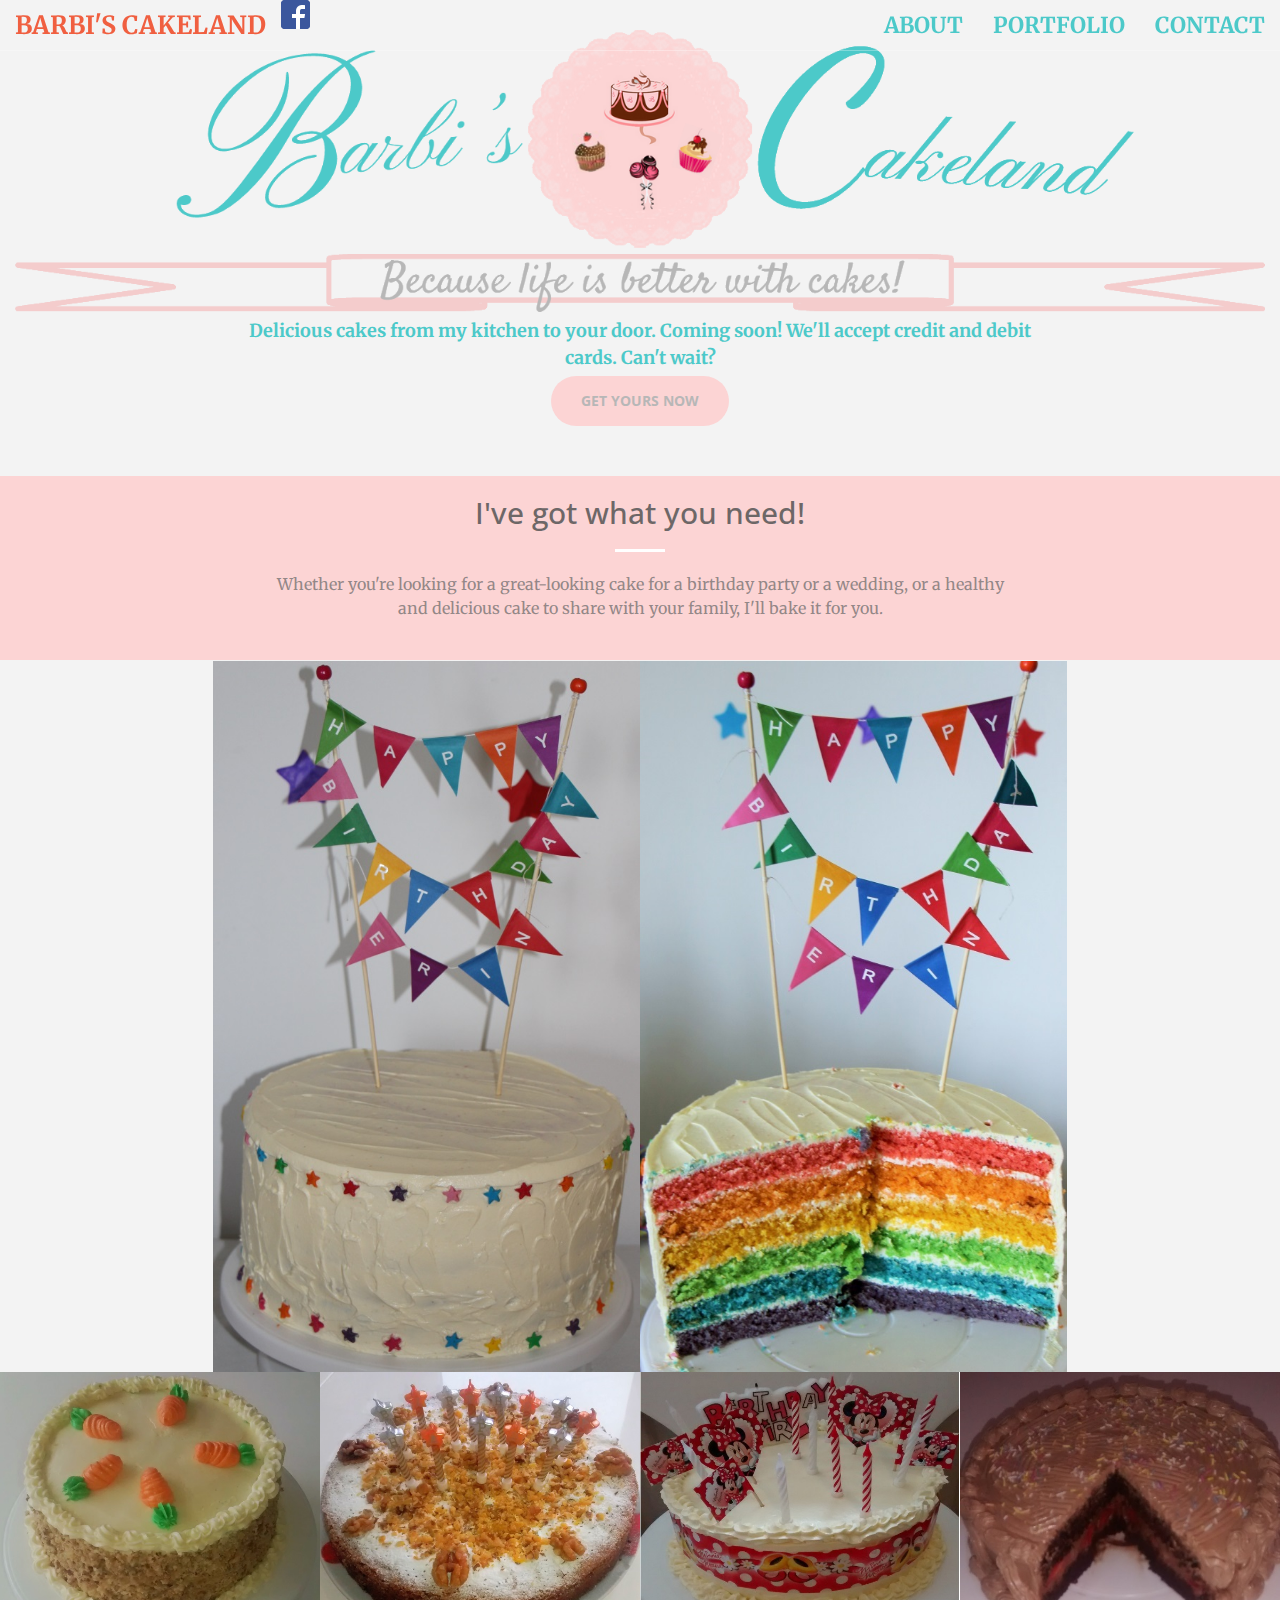
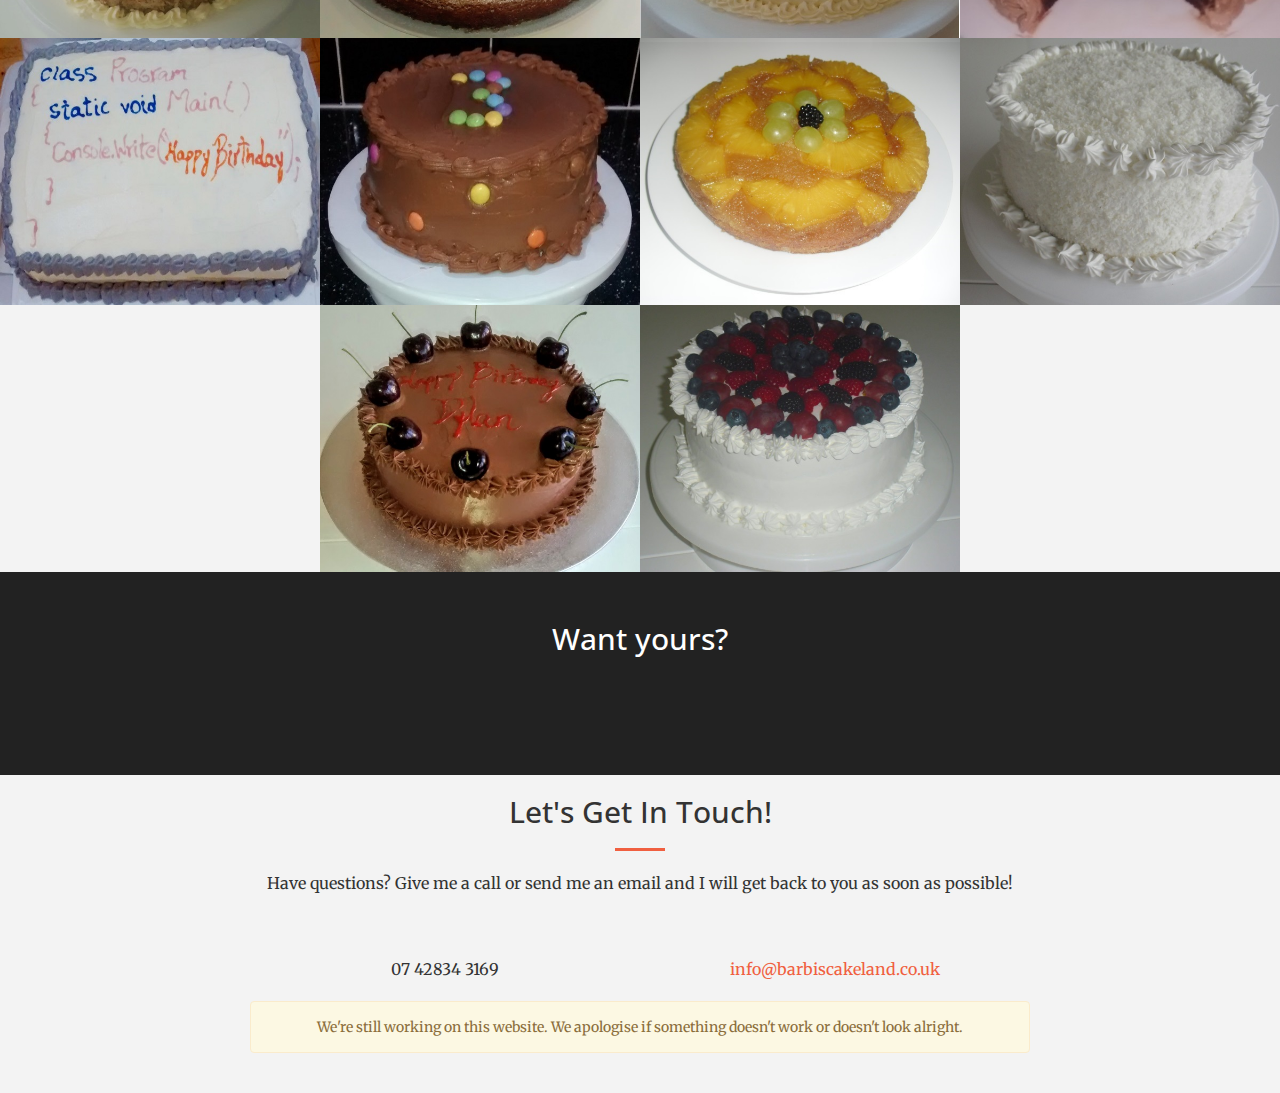
==== commit a707e763: "Added 2 old cakes: chocolate and berries + chocolate and cherries" ====
--- a/index.html
+++ b/index.html
@@ -276,6 +276,36 @@
                         </div>
                     </div>
                 </div>
+                <div class="col-lg-3 col-sm-6 col-lg-offset-3">
+                    <div class="portfolio-box">
+                        <img src="img/portfolio/chocolateandcherries.jpg" class="img-responsive" alt="">
+                        <div class="portfolio-box-caption">
+                            <div class="portfolio-box-caption-content">
+                                <div class="project-category">
+                                    Chocolate & cherries
+                                </div>
+                                <div class="project-name">
+                                    Filled wih cherry jam, covered in chocolate buttercream and topped with fresh delicious cherries
+                                </div>
+                            </div>
+                        </div>
+                    </div>
+                </div>
+                <div class="col-lg-3 col-sm-6">
+                    <div class="portfolio-box">
+                        <img src="img/portfolio/chocolateandberries.jpg" class="img-responsive" alt="">
+                        <div class="portfolio-box-caption">
+                            <div class="portfolio-box-caption-content">
+                                <div class="project-category">
+                                    Chocolate & berries
+                                </div>
+                                <div class="project-name">
+                                    With meringue frosting and topped with fresh berries
+                                </div>
+                            </div>
+                        </div>
+                    </div>
+                </div>
             </div>
         </div>
     </section>
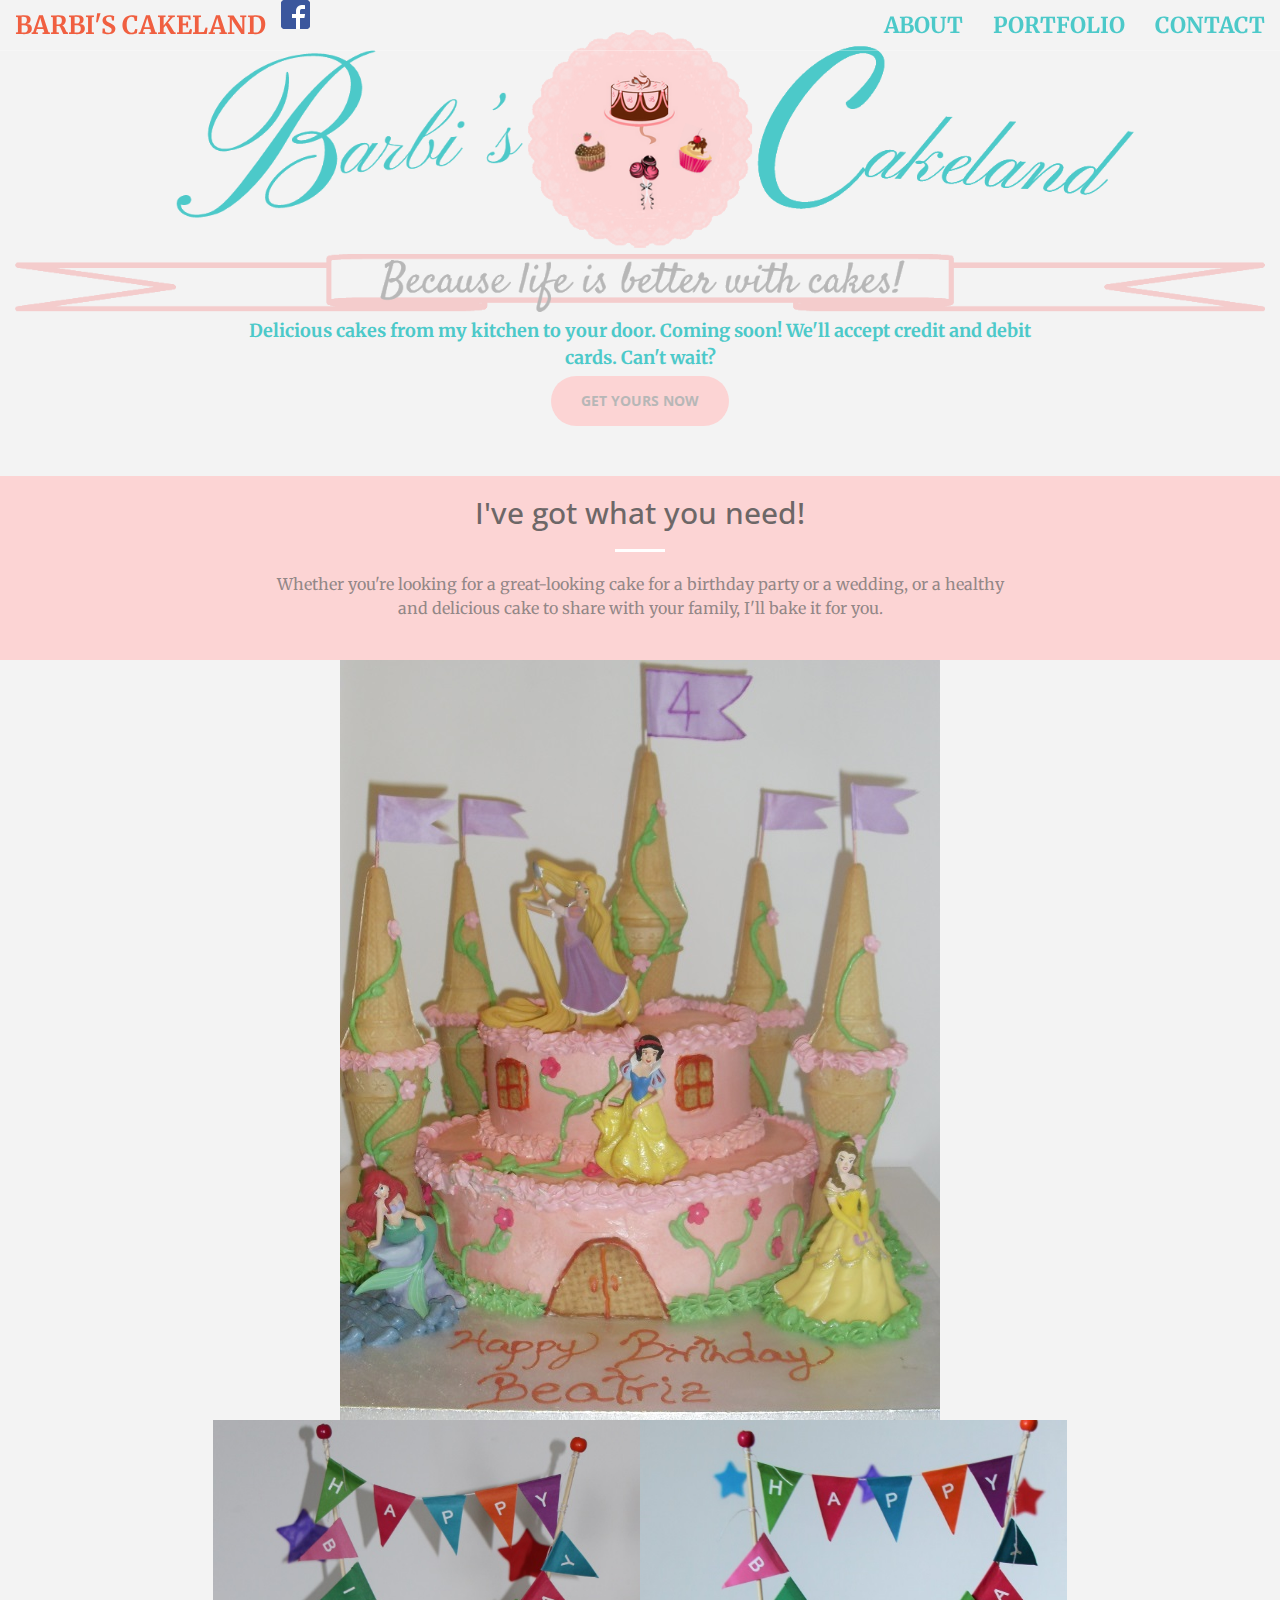
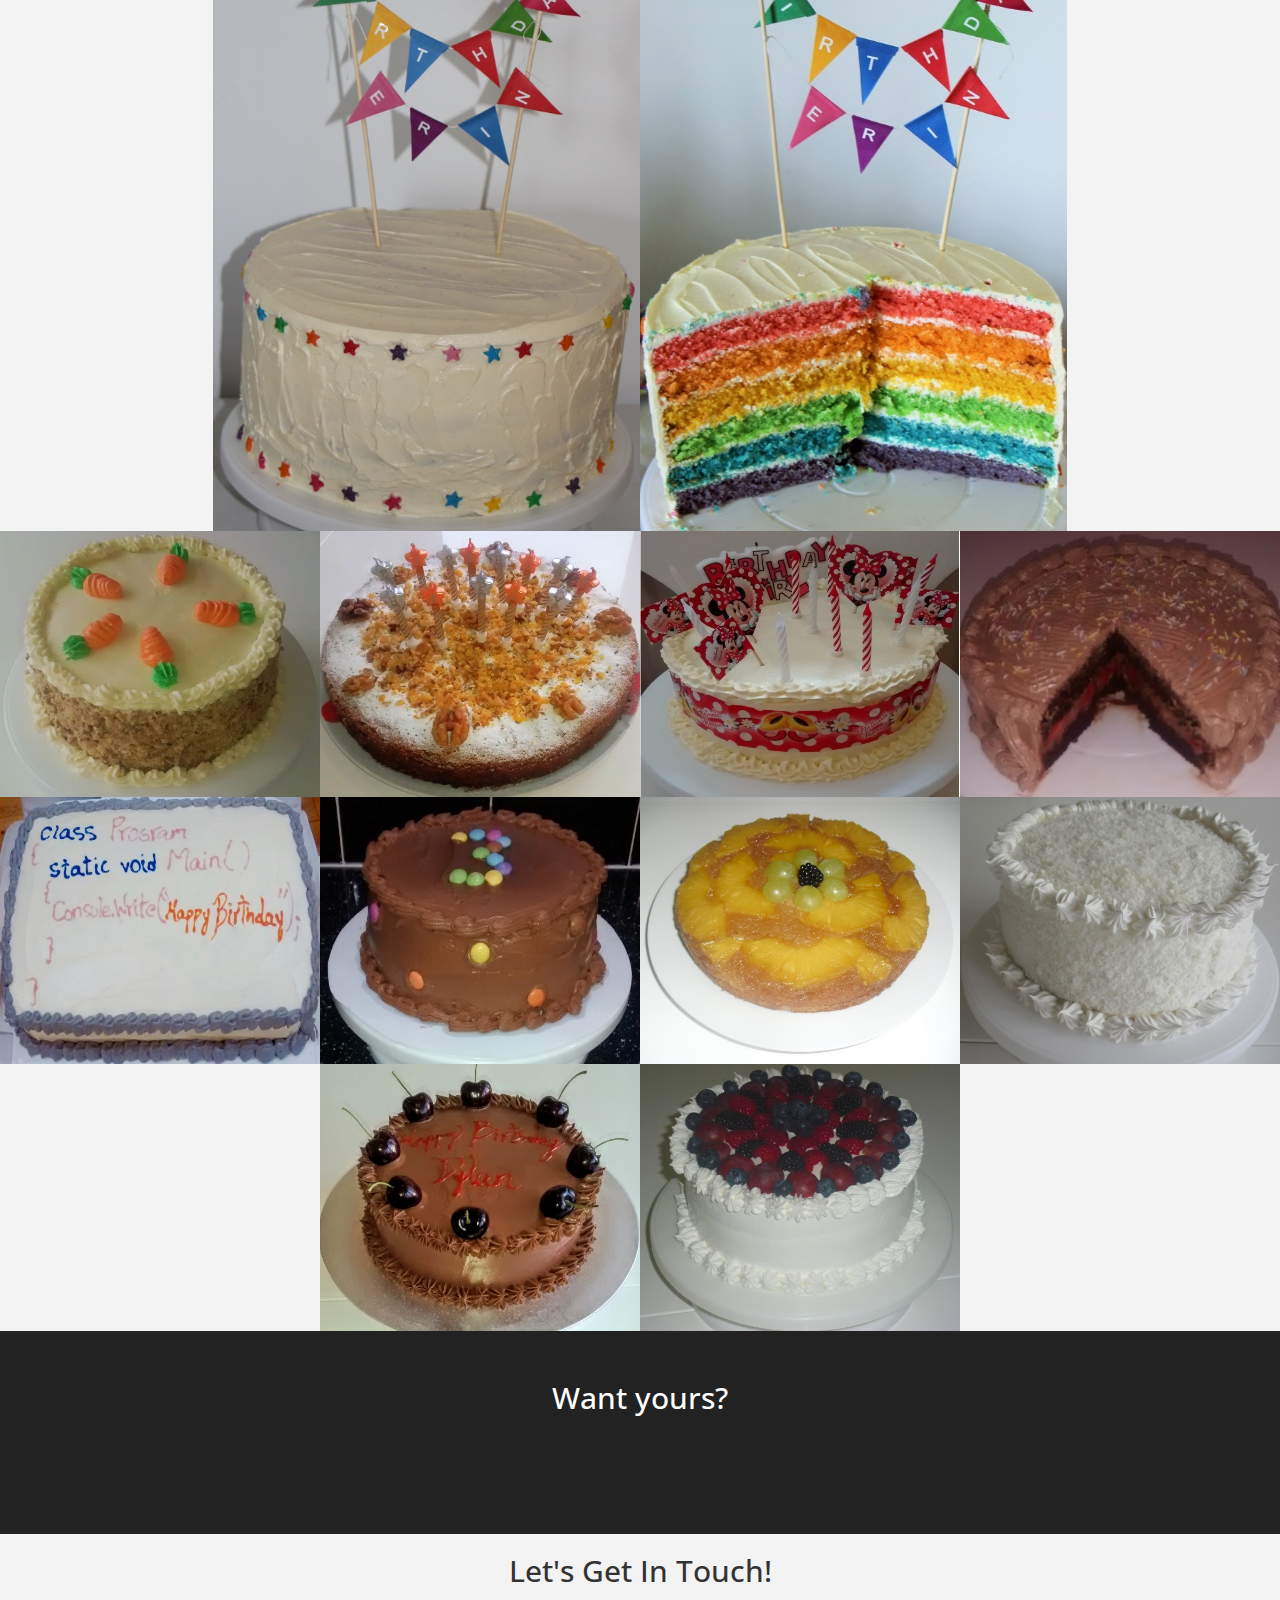
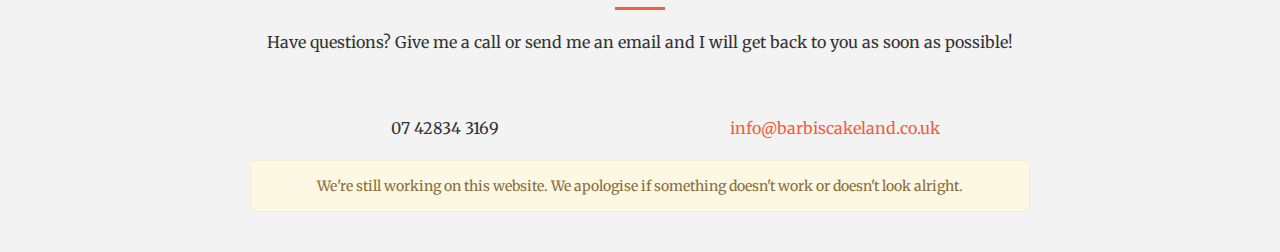
==== commit 0cec4608: "Fixing broken image" ====
--- a/index.html
+++ b/index.html
@@ -109,7 +109,7 @@
             <div class="row no-gutter">
                 <div class="col-lg-12 col-sm-12">
                     <div href="" class="portfolio-box">
-                        <img src="img/portfolio/castle.jpg" class="img-responsive" alt="">
+                        <img src="img/portfolio/castle.JPG" class="img-responsive" alt="">
                         <div class="portfolio-box-caption">
                             <div class="portfolio-box-caption-content">
                                 <div class="project-category">
